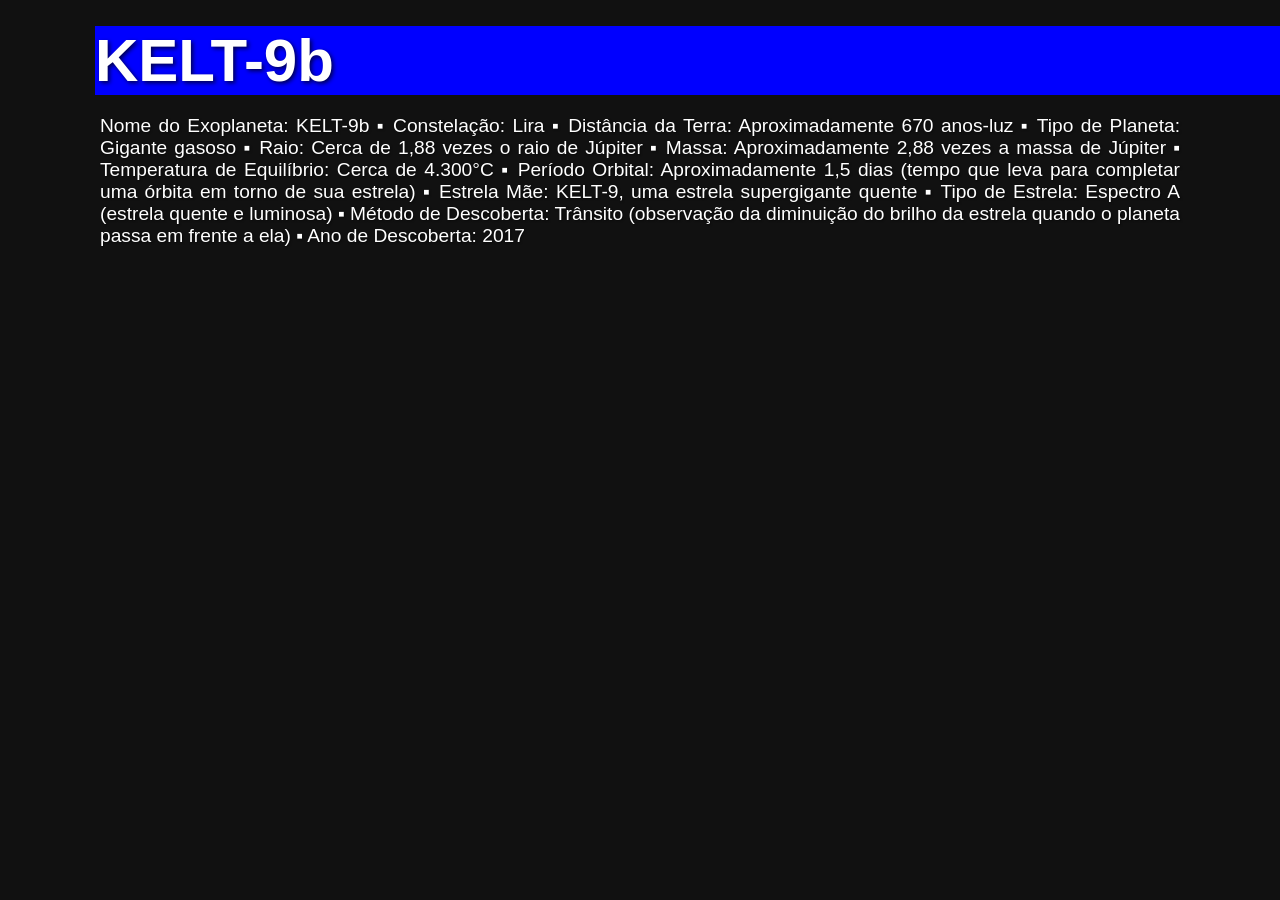
==== planetas/planetKELT-9b.html @ 7b35241f "Incluída novas páginas" ====
<!DOCTYPE html>
<html lang="pt-br">
<head>
    <meta charset="UTF-8">
    <meta name="viewport" content="width=device-width, initial-scale=1.0">
    <title>Exoplaneta AT-P-67b</title>
    <link rel="stylesheet" href="../css/planetas_css/kelt.css">
</head>
<body>

    <h1 class="texto1">
        <div class="ret">KELT-9b</div>
    </h1>
    <p class="par">
        Nome do Exoplaneta: KELT-9b
▪
Constelação: Lira
▪
Distância da Terra: Aproximadamente 670 anos-luz
▪
Tipo de Planeta: Gigante gasoso
▪
Raio: Cerca de 1,88 vezes o raio de Júpiter
▪
Massa: Aproximadamente 2,88 vezes a massa de Júpiter
▪
Temperatura de Equilíbrio: Cerca de 4.300°C
▪
Período Orbital: Aproximadamente 1,5 dias (tempo que leva para completar uma órbita em torno de sua estrela)
▪
Estrela Mãe: KELT-9, uma estrela supergigante quente
▪
Tipo de Estrela: Espectro A (estrela quente e luminosa)
▪
Método de Descoberta: Trânsito (observação da diminuição do brilho da estrela quando o planeta passa em frente a ela)
▪
Ano de Descoberta: 2017
    </p>

</body>
</html>
---- css/planetas_css/kelt.css ----
*{
    padding: 0px;
    margin: 0px;
}

body {
    background-color: #111;
    background-image: url('../imgplanetas/OK/KELT-9b.png');
}

.ret{
    background-color: blue;
}

.texto1 {
    font-family: 'Poppins', sans-serif;
    color: white;
    padding-left: 95px;
    margin-top: 2%;
    font-size: 60px;
    text-shadow: 2px 2px 4px rgba(0,0,0,0.7); /* Sombra para melhorar a leitura */
}

.par {
    font-family: 'Poppins', sans-serif;
    font-size: 1.2em;
    color: white;
    text-align: justify;
    margin: 20px 100px;
    text-shadow: 1px 1px 2px rgba(0,0,0,0.5); /* Dá um leve efeito de sombra no texto */
}
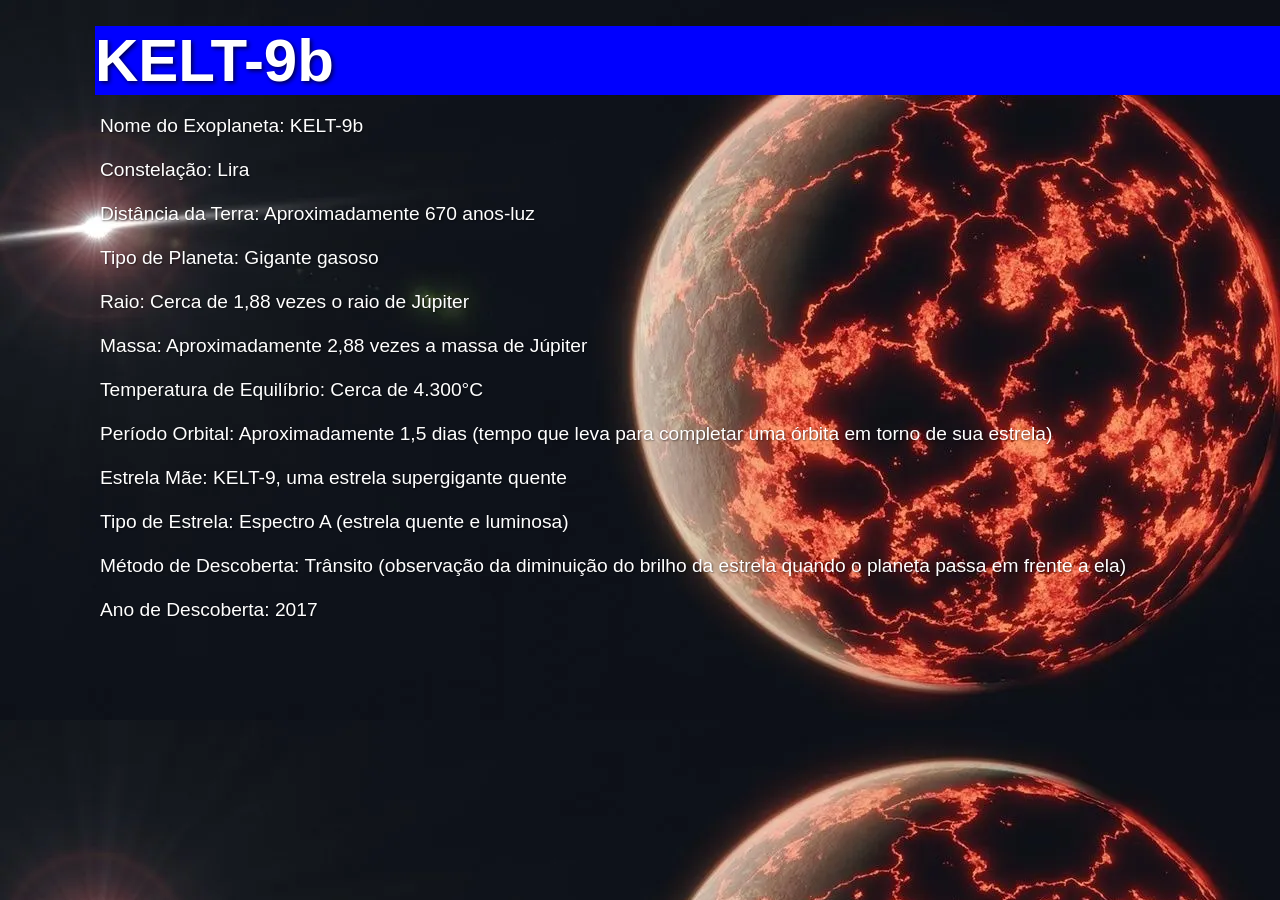
==== commit c58fc814: "Adicionadas páginas dos planetas" ====
--- a/planetas/planetKELT-9b.html
+++ b/planetas/planetKELT-9b.html
@@ -13,27 +13,27 @@
     </h1>
     <p class="par">
         Nome do Exoplaneta: KELT-9b
-▪
+<br><br>
 Constelação: Lira
-▪
+<br><br>
 Distância da Terra: Aproximadamente 670 anos-luz
-▪
+<br><br>
 Tipo de Planeta: Gigante gasoso
-▪
+<br><br>
 Raio: Cerca de 1,88 vezes o raio de Júpiter
-▪
+<br><br>
 Massa: Aproximadamente 2,88 vezes a massa de Júpiter
-▪
+<br><br>
 Temperatura de Equilíbrio: Cerca de 4.300°C
-▪
+<br><br>
 Período Orbital: Aproximadamente 1,5 dias (tempo que leva para completar uma órbita em torno de sua estrela)
-▪
+<br><br>
 Estrela Mãe: KELT-9, uma estrela supergigante quente
-▪
+<br><br>
 Tipo de Estrela: Espectro A (estrela quente e luminosa)
-▪
+<br><br>
 Método de Descoberta: Trânsito (observação da diminuição do brilho da estrela quando o planeta passa em frente a ela)
-▪
+<br><br>
 Ano de Descoberta: 2017
     </p>
 
--- a/css/planetas_css/kelt.css
+++ b/css/planetas_css/kelt.css
@@ -5,7 +5,8 @@
 
 body {
     background-color: #111;
-    background-image: url('../imgplanetas/OK/KELT-9b.png');
+    background-image: url('../../imgplanetas/KELT-9b.webp');
+
 }
 
 .ret{
